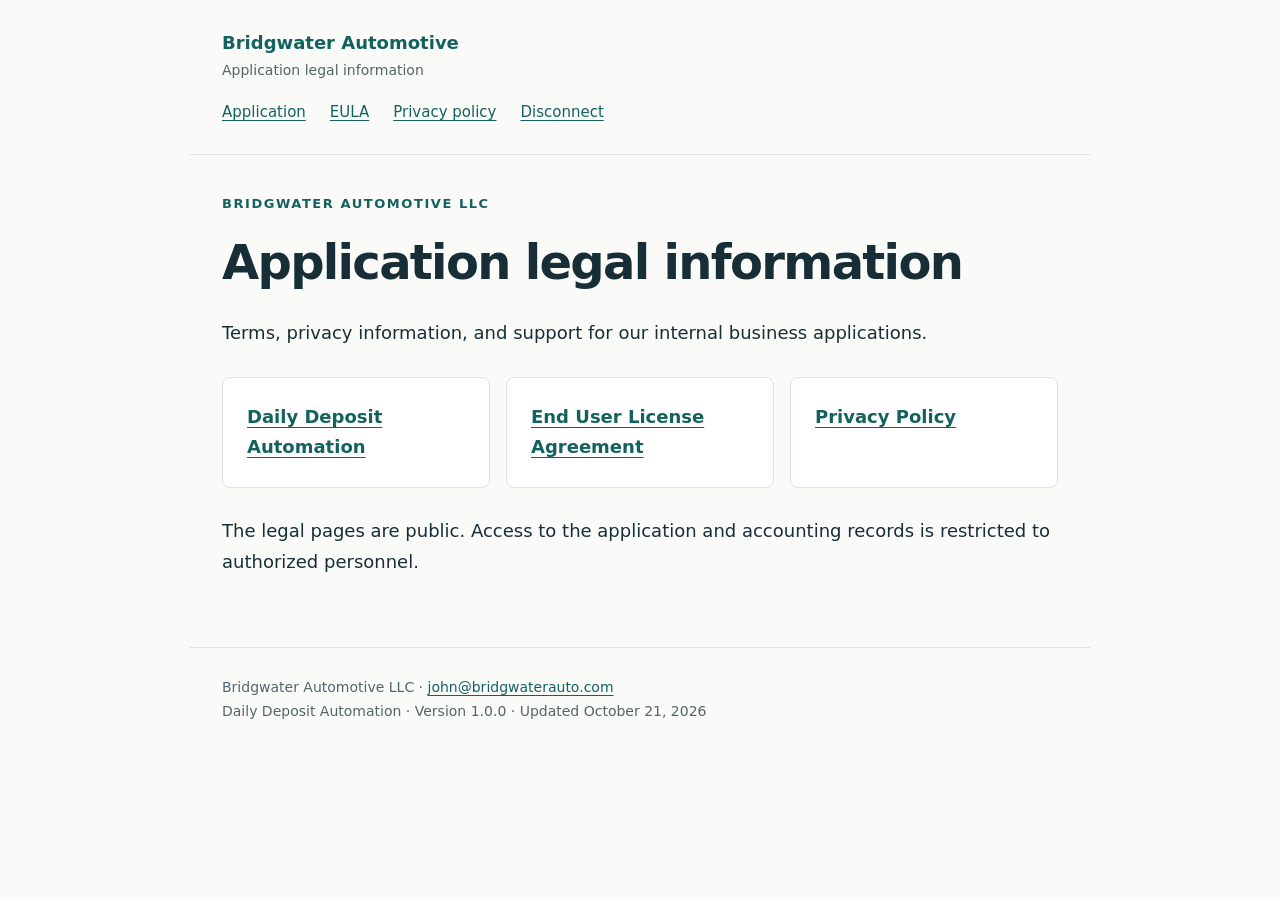
==== public/index.html @ 542dbce5 "Publish Daily Deposit Automation legal website" ====
<!doctype html><html lang="en"><head><meta charset="utf-8"><meta name="viewport" content="width=device-width,initial-scale=1"><meta name="description" content="Legal information for Bridgwater Automotive LLC's Daily Deposit Automation."><title>Application legal information | Bridgwater Automotive</title><link rel="stylesheet" href="style.css"></head><body><a class="skip" href="#main">Skip to content</a><header><a href="index.html">Bridgwater Automotive</a><small>Application legal information</small><nav aria-label="Legal navigation"><a href="daily-deposit-automation/">Application</a><a href="daily-deposit-automation/eula/">EULA</a><a href="daily-deposit-automation/privacy/">Privacy policy</a><a href="daily-deposit-automation/disconnected/">Disconnect</a></nav></header><main id="main"><p class="eyebrow">Bridgwater Automotive LLC</p><h1>Application legal information</h1><p>Terms, privacy information, and support for our internal business applications.</p><div class="cards"><a class="card" href="daily-deposit-automation/">Daily Deposit Automation</a><a class="card" href="daily-deposit-automation/eula/">End User License Agreement</a><a class="card" href="daily-deposit-automation/privacy/">Privacy Policy</a></div><p>The legal pages are public. Access to the application and accounting records is restricted to authorized personnel.</p></main><footer>Bridgwater Automotive LLC · <a href="mailto:john@bridgwaterauto.com">john@bridgwaterauto.com</a><br>Daily Deposit Automation · Version 1.0.0 · Updated October 21, 2026</footer></body></html>
---- public/style.css ----
:root{color-scheme:light;--ink:#182e36;--muted:#52656c;--accent:#14625d;--paper:#fafbf8;--line:#dce4df}*{box-sizing:border-box}body{margin:0;background:var(--paper);color:var(--ink);font:18px/1.7 system-ui,-apple-system,Segoe UI,sans-serif}a{color:var(--accent);text-underline-offset:.2em}a:focus-visible{outline:3px solid #bd772e;outline-offset:4px}header,main,footer{max-width:900px;margin:auto;padding:28px 32px}header{border-bottom:1px solid var(--line)}header a{font-weight:700;text-decoration:none}header small{display:block;color:var(--muted);font-size:14px}nav{display:flex;gap:12px 24px;flex-wrap:wrap;margin-top:18px;font-size:15px}nav a{font-weight:500;text-decoration:underline}main{padding-top:38px;padding-bottom:50px}h1{font-size:clamp(32px,5vw,48px);line-height:1.15;letter-spacing:-.035em;margin:0 0 28px}h2{font-size:24px;line-height:1.3;margin:38px 0 12px}p,ul{margin:0 0 20px}li{margin-bottom:8px}footer{border-top:1px solid var(--line);font-size:14px;color:var(--muted)}.eyebrow{font-size:13px;font-weight:700;letter-spacing:.12em;color:var(--accent);text-transform:uppercase}.cards{display:grid;grid-template-columns:repeat(auto-fit,minmax(220px,1fr));gap:16px;margin:28px 0}.card{display:block;border:1px solid var(--line);padding:24px;border-radius:8px;background:white;font-weight:650}.skip{position:absolute;left:-9999px}.skip:focus{left:16px;top:10px;background:white;padding:8px}@media(max-width:550px){header,main,footer{padding-left:22px;padding-right:22px}body{font-size:17px}}
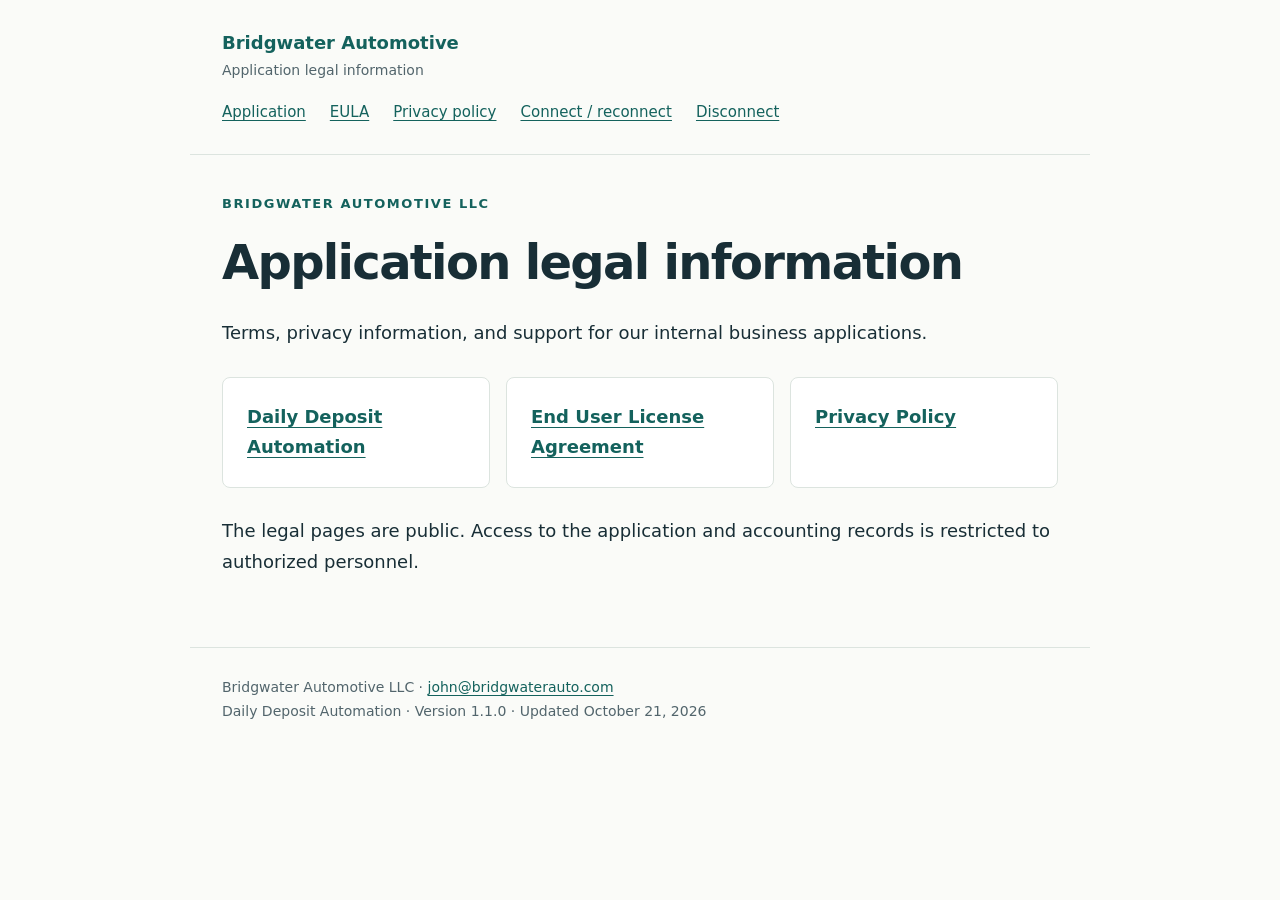
==== commit 2a5c2576: "Add administrator connect and reconnect preparation pages" ====
--- a/public/index.html
+++ b/public/index.html
@@ -1 +1 @@
-<!doctype html><html lang="en"><head><meta charset="utf-8"><meta name="viewport" content="width=device-width,initial-scale=1"><meta name="description" content="Legal information for Bridgwater Automotive LLC's Daily Deposit Automation."><title>Application legal information | Bridgwater Automotive</title><link rel="stylesheet" href="style.css"></head><body><a class="skip" href="#main">Skip to content</a><header><a href="index.html">Bridgwater Automotive</a><small>Application legal information</small><nav aria-label="Legal navigation"><a href="daily-deposit-automation/">Application</a><a href="daily-deposit-automation/eula/">EULA</a><a href="daily-deposit-automation/privacy/">Privacy policy</a><a href="daily-deposit-automation/disconnected/">Disconnect</a></nav></header><main id="main"><p class="eyebrow">Bridgwater Automotive LLC</p><h1>Application legal information</h1><p>Terms, privacy information, and support for our internal business applications.</p><div class="cards"><a class="card" href="daily-deposit-automation/">Daily Deposit Automation</a><a class="card" href="daily-deposit-automation/eula/">End User License Agreement</a><a class="card" href="daily-deposit-automation/privacy/">Privacy Policy</a></div><p>The legal pages are public. Access to the application and accounting records is restricted to authorized personnel.</p></main><footer>Bridgwater Automotive LLC · <a href="mailto:john@bridgwaterauto.com">john@bridgwaterauto.com</a><br>Daily Deposit Automation · Version 1.0.0 · Updated October 21, 2026</footer></body></html>
+<!doctype html><html lang="en"><head><meta charset="utf-8"><meta name="viewport" content="width=device-width,initial-scale=1"><meta name="description" content="Legal information for Bridgwater Automotive LLC's Daily Deposit Automation."><title>Application legal information | Bridgwater Automotive</title><link rel="stylesheet" href="style.css"></head><body><a class="skip" href="#main">Skip to content</a><header><a href="index.html">Bridgwater Automotive</a><small>Application legal information</small><nav aria-label="Legal navigation"><a href="daily-deposit-automation/">Application</a><a href="daily-deposit-automation/eula/">EULA</a><a href="daily-deposit-automation/privacy/">Privacy policy</a><a href="daily-deposit-automation/connect/">Connect / reconnect</a><a href="daily-deposit-automation/disconnected/">Disconnect</a></nav></header><main id="main"><p class="eyebrow">Bridgwater Automotive LLC</p><h1>Application legal information</h1><p>Terms, privacy information, and support for our internal business applications.</p><div class="cards"><a class="card" href="daily-deposit-automation/">Daily Deposit Automation</a><a class="card" href="daily-deposit-automation/eula/">End User License Agreement</a><a class="card" href="daily-deposit-automation/privacy/">Privacy Policy</a></div><p>The legal pages are public. Access to the application and accounting records is restricted to authorized personnel.</p></main><footer>Bridgwater Automotive LLC · <a href="mailto:john@bridgwaterauto.com">john@bridgwaterauto.com</a><br>Daily Deposit Automation · Version 1.1.0 · Updated October 21, 2026</footer></body></html>
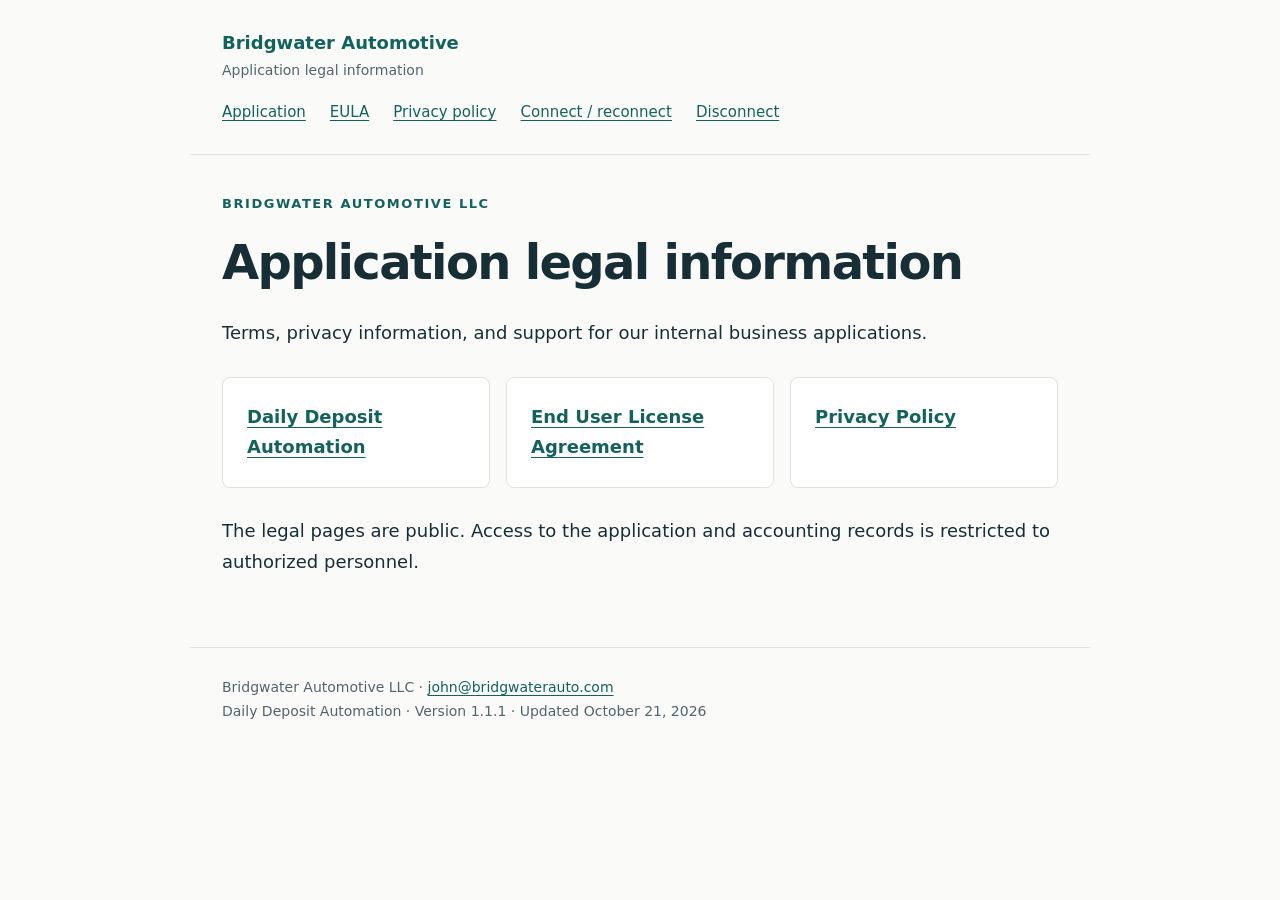
==== commit 5147bb4e: "Describe the production runtime and verify existing HTTPS enforcement" ====
--- a/public/index.html
+++ b/public/index.html
@@ -1 +1 @@
-<!doctype html><html lang="en"><head><meta charset="utf-8"><meta name="viewport" content="width=device-width,initial-scale=1"><meta name="description" content="Legal information for Bridgwater Automotive LLC's Daily Deposit Automation."><title>Application legal information | Bridgwater Automotive</title><link rel="stylesheet" href="style.css"></head><body><a class="skip" href="#main">Skip to content</a><header><a href="index.html">Bridgwater Automotive</a><small>Application legal information</small><nav aria-label="Legal navigation"><a href="daily-deposit-automation/">Application</a><a href="daily-deposit-automation/eula/">EULA</a><a href="daily-deposit-automation/privacy/">Privacy policy</a><a href="daily-deposit-automation/connect/">Connect / reconnect</a><a href="daily-deposit-automation/disconnected/">Disconnect</a></nav></header><main id="main"><p class="eyebrow">Bridgwater Automotive LLC</p><h1>Application legal information</h1><p>Terms, privacy information, and support for our internal business applications.</p><div class="cards"><a class="card" href="daily-deposit-automation/">Daily Deposit Automation</a><a class="card" href="daily-deposit-automation/eula/">End User License Agreement</a><a class="card" href="daily-deposit-automation/privacy/">Privacy Policy</a></div><p>The legal pages are public. Access to the application and accounting records is restricted to authorized personnel.</p></main><footer>Bridgwater Automotive LLC · <a href="mailto:john@bridgwaterauto.com">john@bridgwaterauto.com</a><br>Daily Deposit Automation · Version 1.1.0 · Updated October 21, 2026</footer></body></html>
+<!doctype html><html lang="en"><head><meta charset="utf-8"><meta name="viewport" content="width=device-width,initial-scale=1"><meta name="description" content="Legal information for Bridgwater Automotive LLC's Daily Deposit Automation."><title>Application legal information | Bridgwater Automotive</title><link rel="stylesheet" href="style.css"></head><body><a class="skip" href="#main">Skip to content</a><header><a href="index.html">Bridgwater Automotive</a><small>Application legal information</small><nav aria-label="Legal navigation"><a href="daily-deposit-automation/">Application</a><a href="daily-deposit-automation/eula/">EULA</a><a href="daily-deposit-automation/privacy/">Privacy policy</a><a href="daily-deposit-automation/connect/">Connect / reconnect</a><a href="daily-deposit-automation/disconnected/">Disconnect</a></nav></header><main id="main"><p class="eyebrow">Bridgwater Automotive LLC</p><h1>Application legal information</h1><p>Terms, privacy information, and support for our internal business applications.</p><div class="cards"><a class="card" href="daily-deposit-automation/">Daily Deposit Automation</a><a class="card" href="daily-deposit-automation/eula/">End User License Agreement</a><a class="card" href="daily-deposit-automation/privacy/">Privacy Policy</a></div><p>The legal pages are public. Access to the application and accounting records is restricted to authorized personnel.</p></main><footer>Bridgwater Automotive LLC · <a href="mailto:john@bridgwaterauto.com">john@bridgwaterauto.com</a><br>Daily Deposit Automation · Version 1.1.1 · Updated October 21, 2026</footer></body></html>
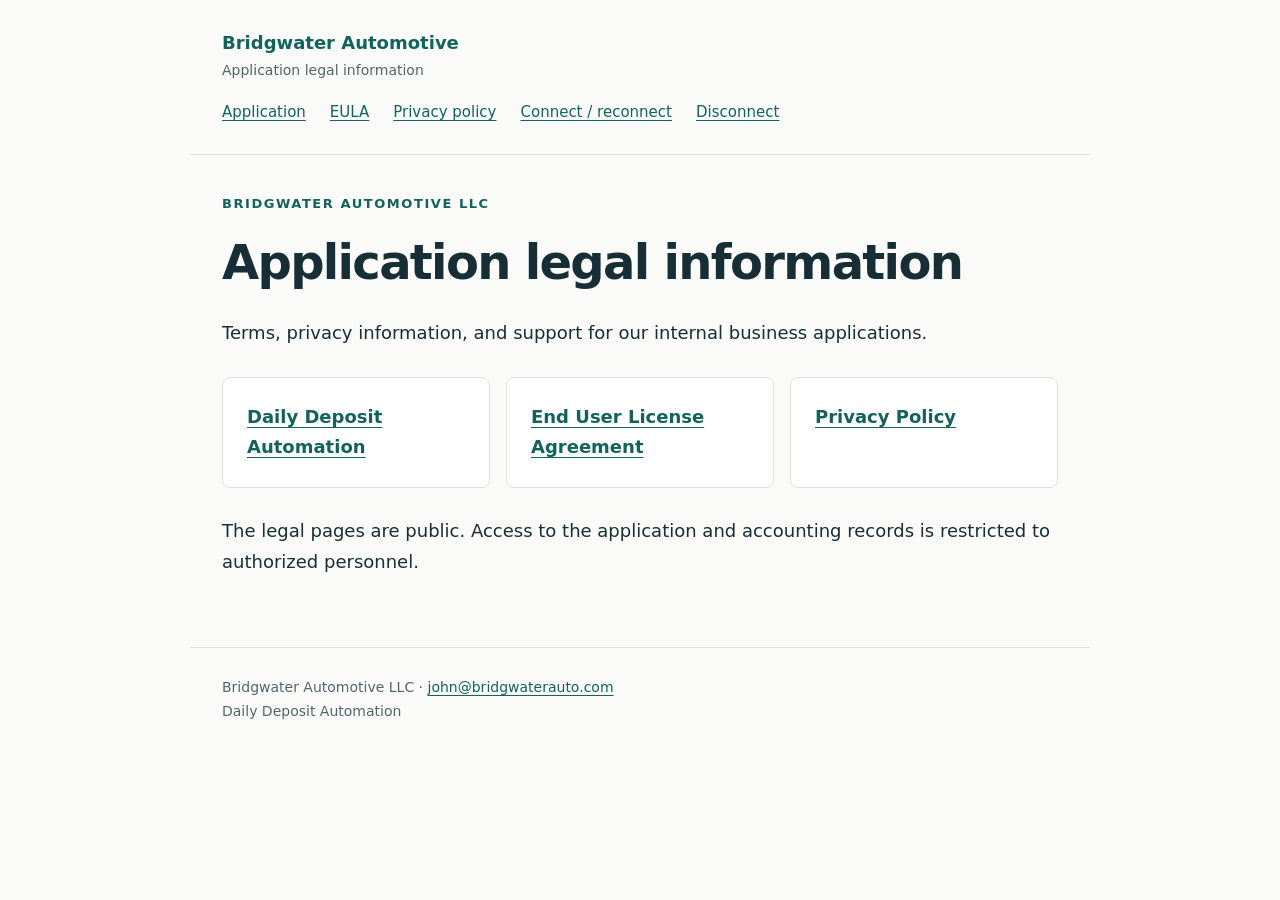
==== commit 163cae15: "Remove application release labels from public legal pages" ====
--- a/public/index.html
+++ b/public/index.html
@@ -1 +1 @@
-<!doctype html><html lang="en"><head><meta charset="utf-8"><meta name="viewport" content="width=device-width,initial-scale=1"><meta name="description" content="Legal information for Bridgwater Automotive LLC's Daily Deposit Automation."><title>Application legal information | Bridgwater Automotive</title><link rel="stylesheet" href="style.css"></head><body><a class="skip" href="#main">Skip to content</a><header><a href="index.html">Bridgwater Automotive</a><small>Application legal information</small><nav aria-label="Legal navigation"><a href="daily-deposit-automation/">Application</a><a href="daily-deposit-automation/eula/">EULA</a><a href="daily-deposit-automation/privacy/">Privacy policy</a><a href="daily-deposit-automation/connect/">Connect / reconnect</a><a href="daily-deposit-automation/disconnected/">Disconnect</a></nav></header><main id="main"><p class="eyebrow">Bridgwater Automotive LLC</p><h1>Application legal information</h1><p>Terms, privacy information, and support for our internal business applications.</p><div class="cards"><a class="card" href="daily-deposit-automation/">Daily Deposit Automation</a><a class="card" href="daily-deposit-automation/eula/">End User License Agreement</a><a class="card" href="daily-deposit-automation/privacy/">Privacy Policy</a></div><p>The legal pages are public. Access to the application and accounting records is restricted to authorized personnel.</p></main><footer>Bridgwater Automotive LLC · <a href="mailto:john@bridgwaterauto.com">john@bridgwaterauto.com</a><br>Daily Deposit Automation · Version 1.1.1 · Updated October 21, 2026</footer></body></html>
+<!doctype html><html lang="en"><head><meta charset="utf-8"><meta name="viewport" content="width=device-width,initial-scale=1"><meta name="description" content="Legal information for Bridgwater Automotive LLC's Daily Deposit Automation."><title>Application legal information | Bridgwater Automotive</title><link rel="stylesheet" href="style.css"></head><body><a class="skip" href="#main">Skip to content</a><header><a href="index.html">Bridgwater Automotive</a><small>Application legal information</small><nav aria-label="Legal navigation"><a href="daily-deposit-automation/">Application</a><a href="daily-deposit-automation/eula/">EULA</a><a href="daily-deposit-automation/privacy/">Privacy policy</a><a href="daily-deposit-automation/connect/">Connect / reconnect</a><a href="daily-deposit-automation/disconnected/">Disconnect</a></nav></header><main id="main"><p class="eyebrow">Bridgwater Automotive LLC</p><h1>Application legal information</h1><p>Terms, privacy information, and support for our internal business applications.</p><div class="cards"><a class="card" href="daily-deposit-automation/">Daily Deposit Automation</a><a class="card" href="daily-deposit-automation/eula/">End User License Agreement</a><a class="card" href="daily-deposit-automation/privacy/">Privacy Policy</a></div><p>The legal pages are public. Access to the application and accounting records is restricted to authorized personnel.</p></main><footer>Bridgwater Automotive LLC · <a href="mailto:john@bridgwaterauto.com">john@bridgwaterauto.com</a><br>Daily Deposit Automation</footer></body></html>
